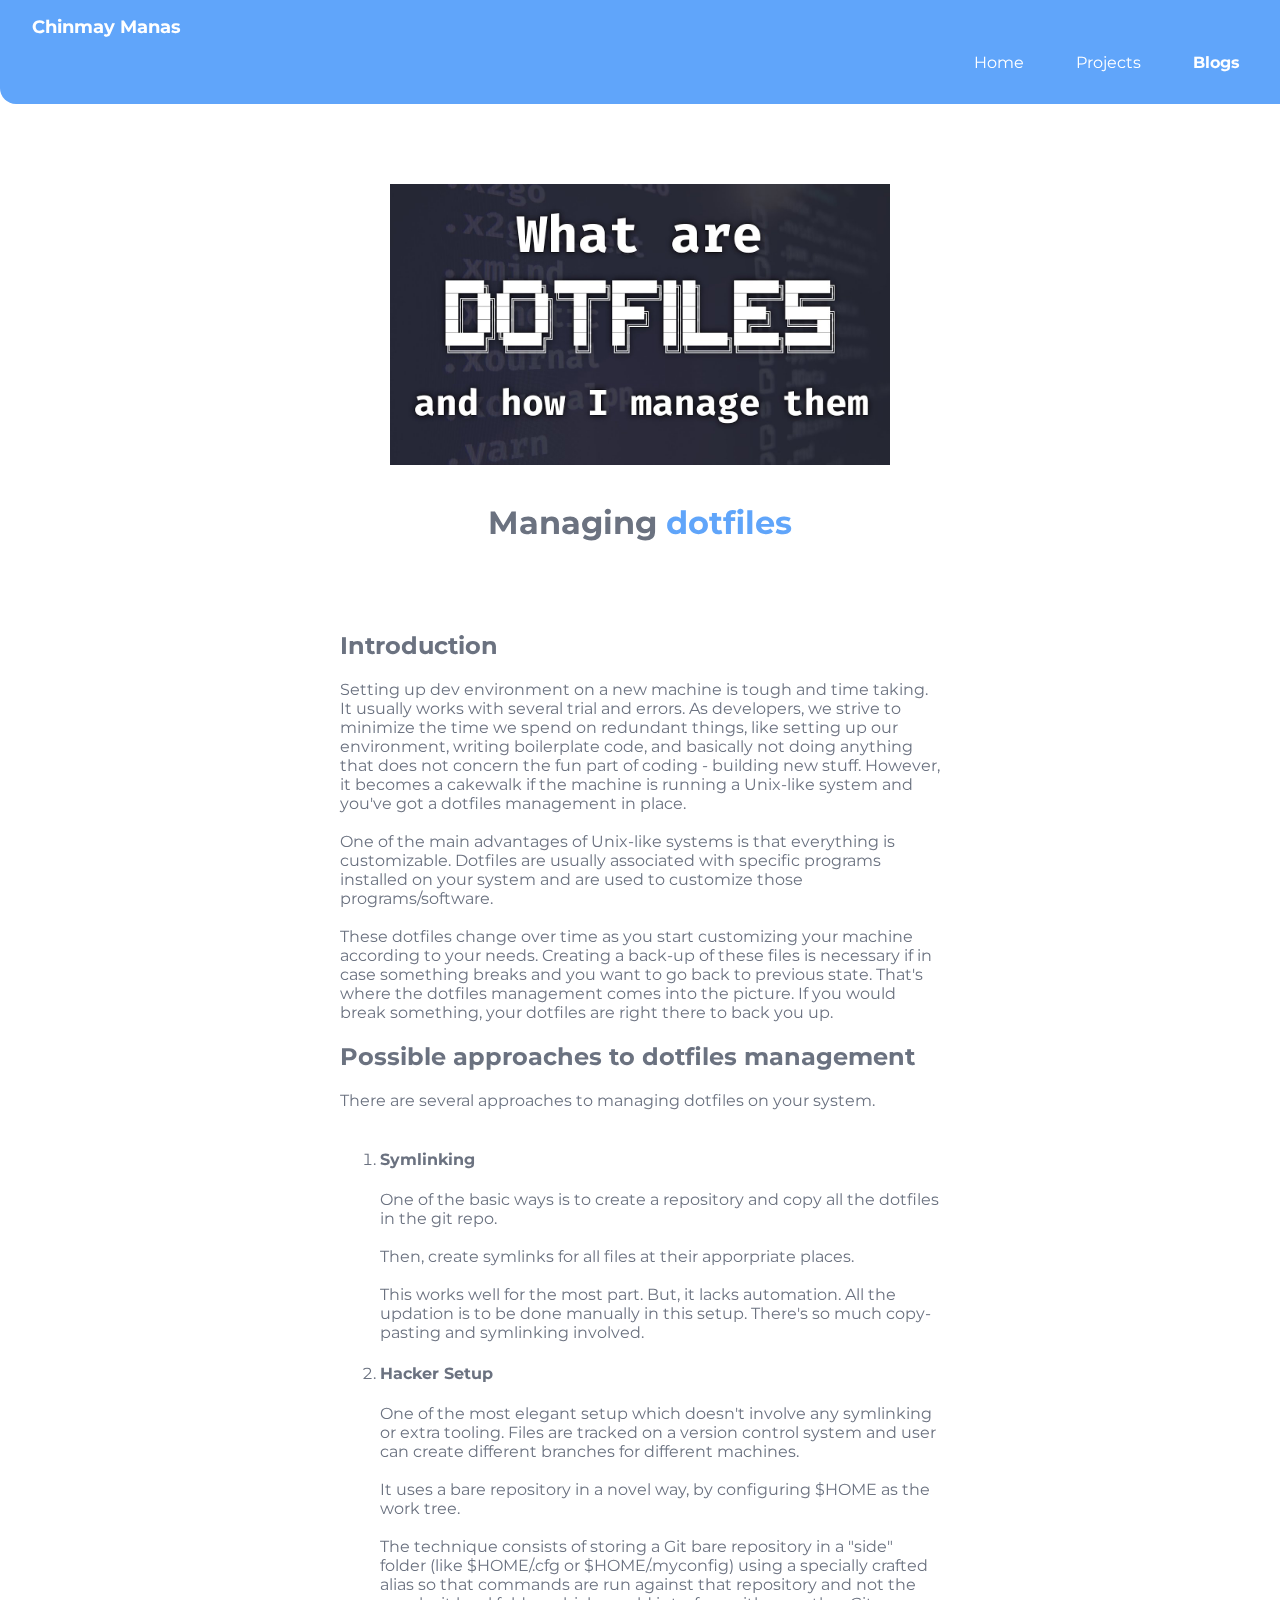
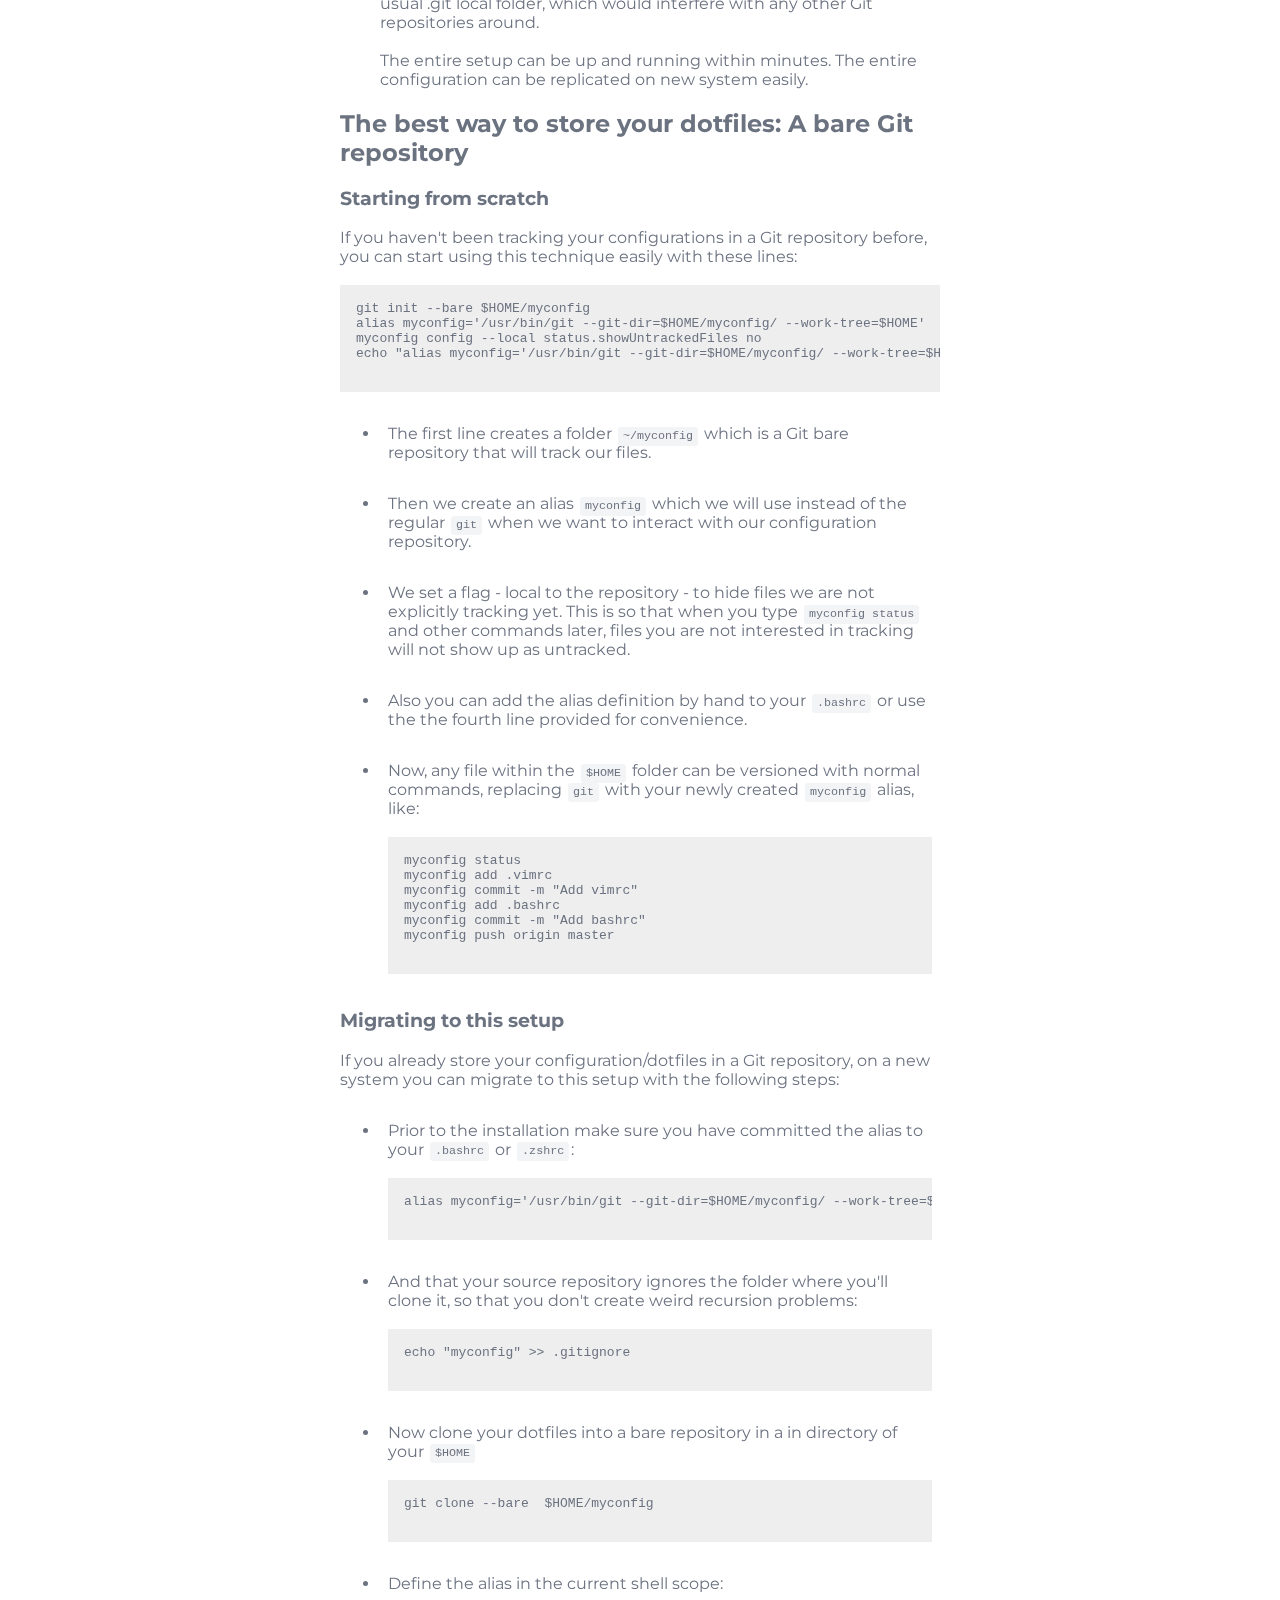
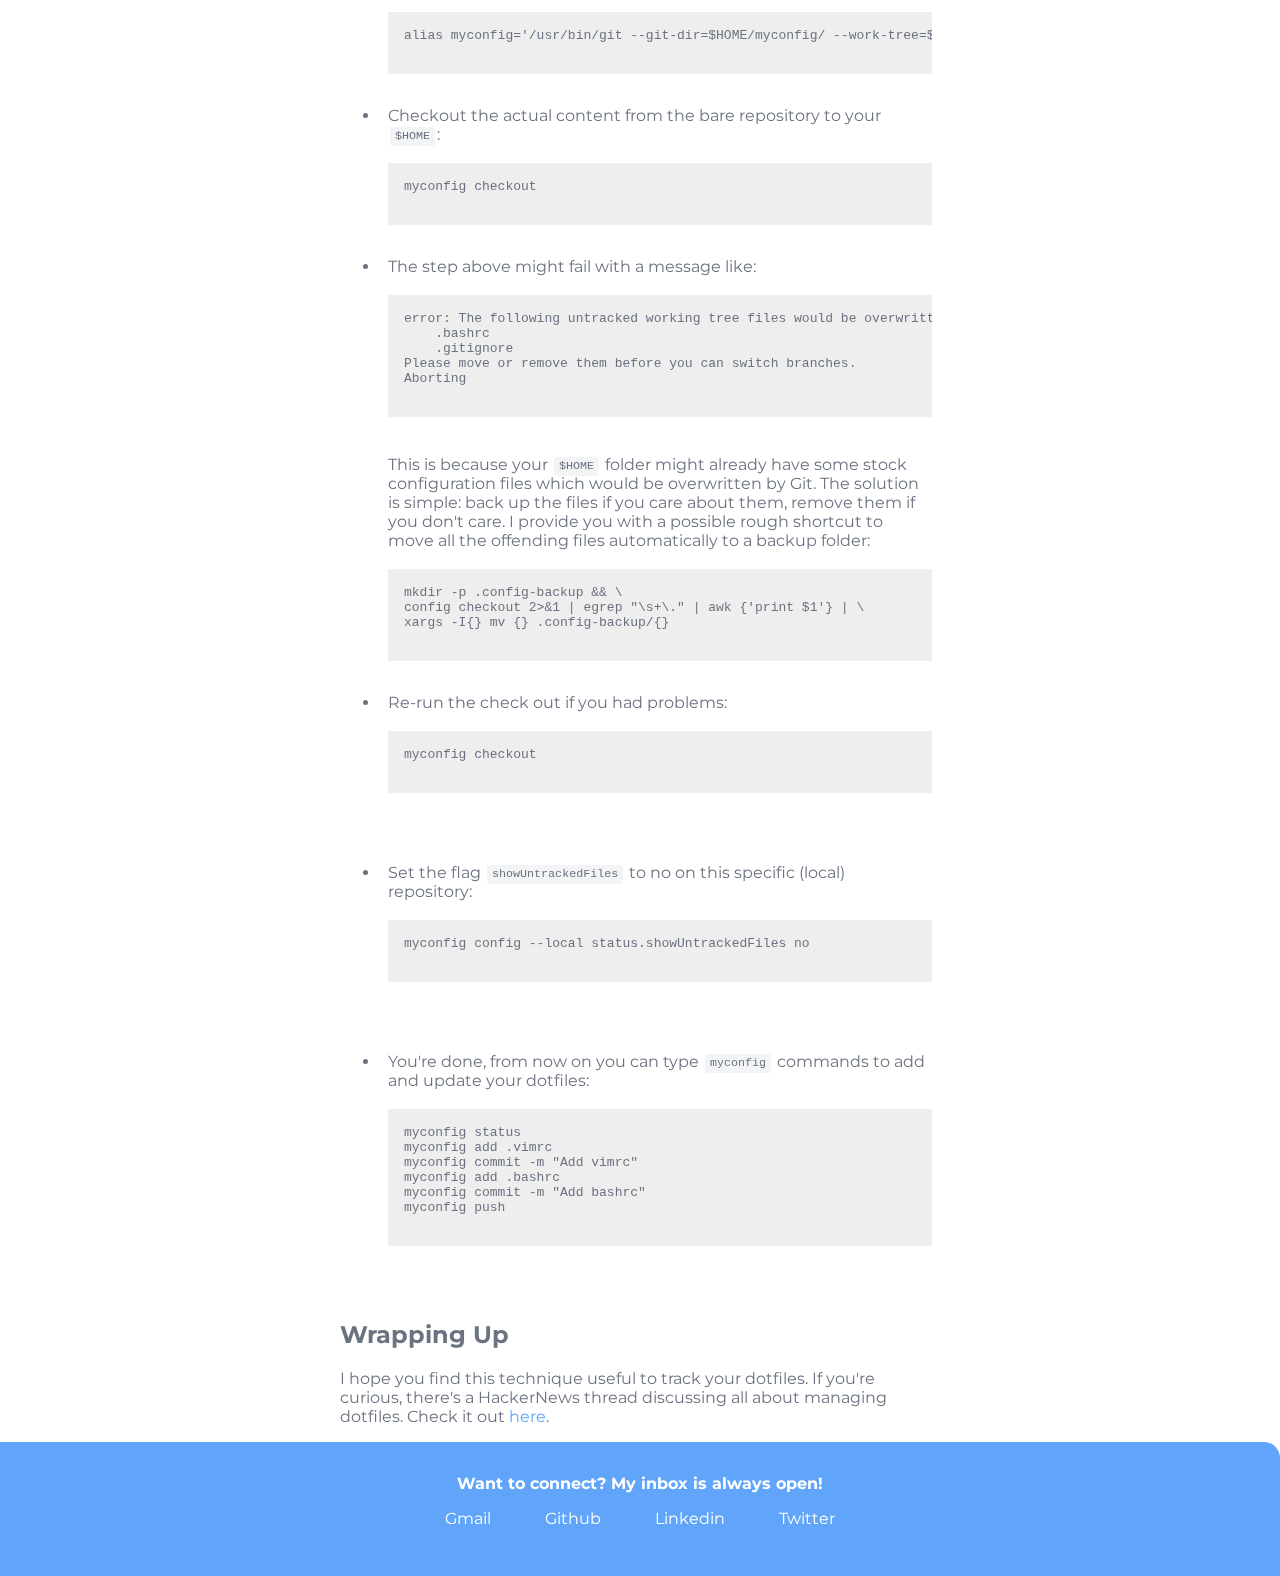
==== blog1.html @ fb5841a8 "Feat: Add dotfiles management blog in portfolio" ====
<!DOCTYPE html>
<html lang="en">

<head>
  <meta charset="UTF-8">
  <meta http-equiv="X-UA-Compatible" content="IE=edge">
  <meta name="viewport" content="width=device-width, initial-scale=1.0">
  <title>Blogs | Chinmay Manas</title>
  <link href="/styles.css" rel='stylesheet' />
  <!-- CSS 1: Style tag
    <style>
        body {
            color: red;
        }
    </style> -->
</head>

<body>

  <nav class="navigation container">
    <a class="nav-brand link" href="/">Chinmay Manas</a>
    <!--check k's portfolio-->
    <ul class="list-non-bullet nav-pills">
      <li class="list-item-inline">
        <a class="link" href="/">Home</a>
      </li>
      <li class="list-item-inline">
        <a class="link" href="/projects.html">Projects</a>
      </li>
      <li class="list-item-inline link-active">
        <a class="link" href="/blogs.html">Blogs</a>
      </li>
    </ul>
  </nav>
  <header class="hero">
    <img class="blog-img" src="/images/dotfiles.jpg" />
    <h1 class="hero-heading">Managing <span style="color: var(--primary-color)">dotfiles</span></h1>
  </header>


  <article class="container-center">
    <h2>Introduction</h2>
    <p>
      Setting up dev environment on a new machine is tough and time taking. It usually works with several trial and
      errors. As developers, we strive to minimize the time we spend on redundant things, like setting up our
      environment, writing boilerplate code, and basically not doing anything that does not concern the fun part of
      coding - building new stuff. However, it becomes a cakewalk if the machine is running a Unix-like system and
      you've got a dotfiles management in place.
      <br>
      <br>
      One of the main advantages of Unix-like systems is that everything is customizable. Dotfiles are usually
      associated with specific programs installed on your system and are used to customize those programs/software.
      <br>
      <br>
      These dotfiles change over time as you start customizing your machine according to your needs. Creating a back-up
      of these files is necessary if in case something breaks and you want to go back to previous state. That's where
      the dotfiles management comes into the picture. If you would break something, your dotfiles are right there to
      back you up.
    </p>

    <h2>Possible approaches to dotfiles management</h2>
    <p>
      There are several approaches to managing dotfiles on your system.
      <br>
      <br>
      <ol>
        <li>
          <h4>Symlinking</h4>
          One of the basic ways is to create a repository and copy all the dotfiles in the git repo.
          <br>
          <br>
          Then, create symlinks for all files at their apporpriate places.
          <br>
          <br>
          This works well for the most part. But, it lacks automation. All the updation is to be done manually in this
          setup. There's so much copy-pasting and symlinking involved.
        </li>
        <li>
          <h4>Hacker Setup</h4>
          One of the most elegant setup which doesn't involve any symlinking or extra tooling. Files are tracked on a
          version control system and user can create different branches for different machines.
          <br>
          <br>
          It uses a bare repository in a novel way, by configuring $HOME as the work tree.
          <br>
          <br>
          The technique consists of storing a Git bare repository in a "side" folder (like $HOME/.cfg or
          $HOME/.myconfig) using a specially crafted alias so that commands are run against that repository and not the
          usual .git local folder, which would interfere with any other Git repositories around.
          <br>
          <br>
          The entire setup can be up and running within minutes. The entire configuration can be replicated on new
          system easily.
        </li>
      </ol>
    </p>

    <h2>
      The best way to store your dotfiles: A bare Git repository
    </h2>
    <p>
      <h3>
        Starting from scratch
      </h3>
      If you haven't been tracking your configurations in a Git repository before, you can start using this technique
      easily with these lines:
      <br>
      <br>
      <pre>
git init --bare $HOME/myconfig
alias myconfig='/usr/bin/git --git-dir=$HOME/myconfig/ --work-tree=$HOME'
myconfig config --local status.showUntrackedFiles no
echo "alias myconfig='/usr/bin/git --git-dir=$HOME/myconfig/ --work-tree=$HOME'" >> $HOME/.bashrc
      </pre>
      <ul>
        <li class="points">
          The first line creates a folder <code class="inline-code">~/myconfig</code> which is a Git bare repository that will track our files.
        </li>
        <li class="points">
          Then we create an alias <code class="inline-code">myconfig</code> which we will use instead of the regular <code class="inline-code">git</code> when we want to interact with our configuration repository.
        </li>
        <li class="points">
          We set a flag - local to the repository - to hide files we are not explicitly tracking yet. This is so that when you type <code class="inline-code">myconfig status</code> and other commands later, files you are not interested in tracking will not show up as untracked.
        </li>
        <li class="points">
          Also you can add the alias definition by hand to your <code class="inline-code">.bashrc</code> or use the the fourth line provided for convenience.
        </li>
        <li class="points">
          Now, any file within the <code class="inline-code">$HOME</code> folder can be versioned with normal commands, replacing <code class="inline-code">git</code> with your newly created <code class="inline-code">myconfig</code> alias, like:
          <br>
          <br>
          <pre>
myconfig status
myconfig add .vimrc
myconfig commit -m "Add vimrc"
myconfig add .bashrc
myconfig commit -m "Add bashrc"
myconfig push origin master
          </pre>
        </li>
      </ul>

      <h3>Migrating to this setup</h3>
      If you already store your configuration/dotfiles in a Git repository, on a new system you can migrate to this setup with the following steps:
      <ul>
        <li class="points">
          Prior to the installation make sure you have committed the alias to your <code class="inline-code">.bashrc</code> or <code class="inline-code">.zshrc</code>:
          <br>
          <br>
          <pre>
alias myconfig='/usr/bin/git --git-dir=$HOME/myconfig/ --work-tree=$HOME'
          </pre>
        </li>

        <li class="points">
          And that your source repository ignores the folder where you'll clone it, so that you don't create weird recursion problems:
          <br>
          <br>
          <pre>
echo "myconfig" >> .gitignore
          </pre>
        </li>

        <li class="points">
          Now clone your dotfiles into a bare repository in a in directory of your <code class="inline-code">$HOME</code>
          <br>
          <br>
          <pre>
git clone --bare <git-repo-url> $HOME/myconfig
          </pre>
        </li>

        <li class="points">
          Define the alias in the current shell scope:
          <br>
          <br>
          <pre>
alias myconfig='/usr/bin/git --git-dir=$HOME/myconfig/ --work-tree=$HOME'
          </pre>
        </li>

        <li class="points">
          Checkout the actual content from the bare repository to your <code class="inline-code">$HOME</code>:
          <br>
          <br>
          <pre>
myconfig checkout
          </pre>
        </li>

        <li class="points">
          The step above might fail with a message like:
          <br>
          <br>
          <pre>
error: The following untracked working tree files would be overwritten by checkout:
    .bashrc
    .gitignore
Please move or remove them before you can switch branches.
Aborting
          </pre>
          <br>
          <br>
          This is because your <code class="inline-code">$HOME</code> folder might already have some stock configuration files which would be overwritten by Git. The solution is simple: back up the files if you care about them, remove them if you don't care. I provide you with a possible rough shortcut to move all the offending files automatically to a backup folder:
          <br>
          <br>
          <pre>
mkdir -p .config-backup && \
config checkout 2>&1 | egrep "\s+\." | awk {'print $1'} | \
xargs -I{} mv {} .config-backup/{}
          </pre>
        </li>

        <li class="points">
          Re-run the check out if you had problems:
          <br>
          <br>
          <pre>
myconfig checkout
          </pre>
          <br>
          <br>
        </li>

        <li class="points">
          Set the flag <code class="inline-code">showUntrackedFiles</code> to no on this specific (local) repository:
          <br>
          <br>
          <pre>
myconfig config --local status.showUntrackedFiles no
          </pre>
          <br>
          <br>
        </li>

        <li class="points">
          You're done, from now on you can type <code class="inline-code">myconfig</code> commands to add and update your dotfiles:
          <br>
          <br>
          <pre>
myconfig status
myconfig add .vimrc
myconfig commit -m "Add vimrc"
myconfig add .bashrc
myconfig commit -m "Add bashrc"
myconfig push
          </pre>
          <br>
          <br>
        </li>
      </ul>
      </ul>

    </p>
    <h2>Wrapping Up</h2>
    <p>
      I hope you find this technique useful to track your dotfiles. If you're curious, there's a HackerNews thread discussing all about managing dotfiles. Check it out <a class="link-blog" href="https://news.ycombinator.com/item?id=11070797" target="_blank">here</a>.
    </p>
  </article>







  <footer class="footer">
    <div class="footer-header">Want to connect?
      My inbox is always open!</div>
    <!-- <div class="footer-header">Connect with me</div> -->
    <ul class="social-link list-non-bullet">
      <li class="list-item-inline"><a class="link link-primary" href="mailto:manaschinmay0151@gmail.com">Gmail</a></li>
      <li class="list-item-inline"><a class="link link-primary" href="https://github.com/pnchinmay/"
          target="_blank">Github</a></li>
      <li class="list-item-inline"><a class="link link-primary" href="https://www.linkedin.com/in/pnchinmay/"
          target="_blank">Linkedin</a></li>
      <li class="list-item-inline"><a class="link link-primary" href="https://twitter.com/ManasChinmay"
          target="_blank">Twitter</a></li>
    </ul>
  </footer>

</body>

</html>
---- styles.css ----
@import url('https://fonts.googleapis.com/css2?family=Montserrat:wght@400;700&display=swap');

:root {
    --primary-color: #60A5FA;
    --dark-gray: #6B7280;
    --off-white: #F3F4F6;
}

body {
    font-family: 'Montserrat', sans-serif;
    margin: 0px;
}

hr {
    margin: 2rem 0rem;
}

article {
    color: var(--dark-gray);
}

.container {
    padding-left: 1rem;
    padding-right: 1rem;
}

.container-center {
    max-width: 600px;
    margin: auto;
}

/** links **/
.link {
    text-decoration: none;
    padding: 0.5rem 1rem;
    border-radius: 0.5rem;
}

.link-blog {
    text-decoration: none;
    color: var(--primary-color);
}

.link-primary {
    background-color: var(--primary-color);
    border: 1px solid var(--primary-color);
    color: white;
}

.link-secondary {
    color: var(--primary-color);
    /* background-color: white; */
    border: 1px solid var(--primary-color);
    /* border-color: var(--primary-color);
    border: 1px solid; */
}

/** lists **/
.list-non-bullet {
    list-style: none;
    padding: 0%;
}

.list-item-inline {
    display: inline;
    padding: 0rem 0.5rem;
}

/** navigation **/
.navigation {
    background-color: var(--primary-color);
    color: white;
    padding: 1rem;
    border-bottom-left-radius: 1rem;
}

.navigation .nav-brand {
    font-weight: bold;
    font-size: 1.1rem;
}

.navigation .nav-pills {
    text-align: right;
}

.navigation .link{
    color: white;
}

.navigation .link-active {
    font-weight: bold;
}

.hero {
    padding: 2rem;
    padding-top: 5rem;
}

.hero .hero-img {
    max-width: 80%;
    width: 350px;
    display: block;
    margin: auto;
}

.hero .blog-img {
    max-width: 80%;
    width: 500px;
    display: block;
    margin: auto;
}

.hero .hero-heading {
    padding: 1rem;
    color: var(--dark-gray);
    text-align: center;
    /* font-size: ; */
}

/** section **/
.section {
    padding: 2rem;
    display: block;
}
.section h1{
    text-align: center;
}

.container-center p{
    color: var(--dark-gray);
}
.ow {
    background-color: var(--off-white);
}

#projectList li:nth-child(odd) {
    background-color: var(--off-white);
}

#blogList li:nth-child(odd) {
    background-color: var(--off-white);
}

.footer {
    background-color: var(--primary-color);
    padding: 2rem 1rem;
    text-align: center;
    color: white;
    border-top-right-radius: 1rem;
}

.footer .footer-header {
    font-weight: bold;
}

.social-link {
    padding-inline-start: 0px;
}

pre {
    height: auto;
    max-height: 200px;
    overflow: auto;
    background-color: #eeeeee;
    word-break: normal !important;
    word-wrap: normal !important;
    white-space: pre !important;
    padding: 1rem;
    margin: auto;
}

.inline-code {
    font-size: 90%;
    background: var(--off-white);
    border-radius: 3px;
    line-height: normal;
    padding: 0.2em 0.4em;
    font-family: monospace;
    margin: 0em 0.2em;
}

.points {
    padding: 1rem 0.5rem;
}
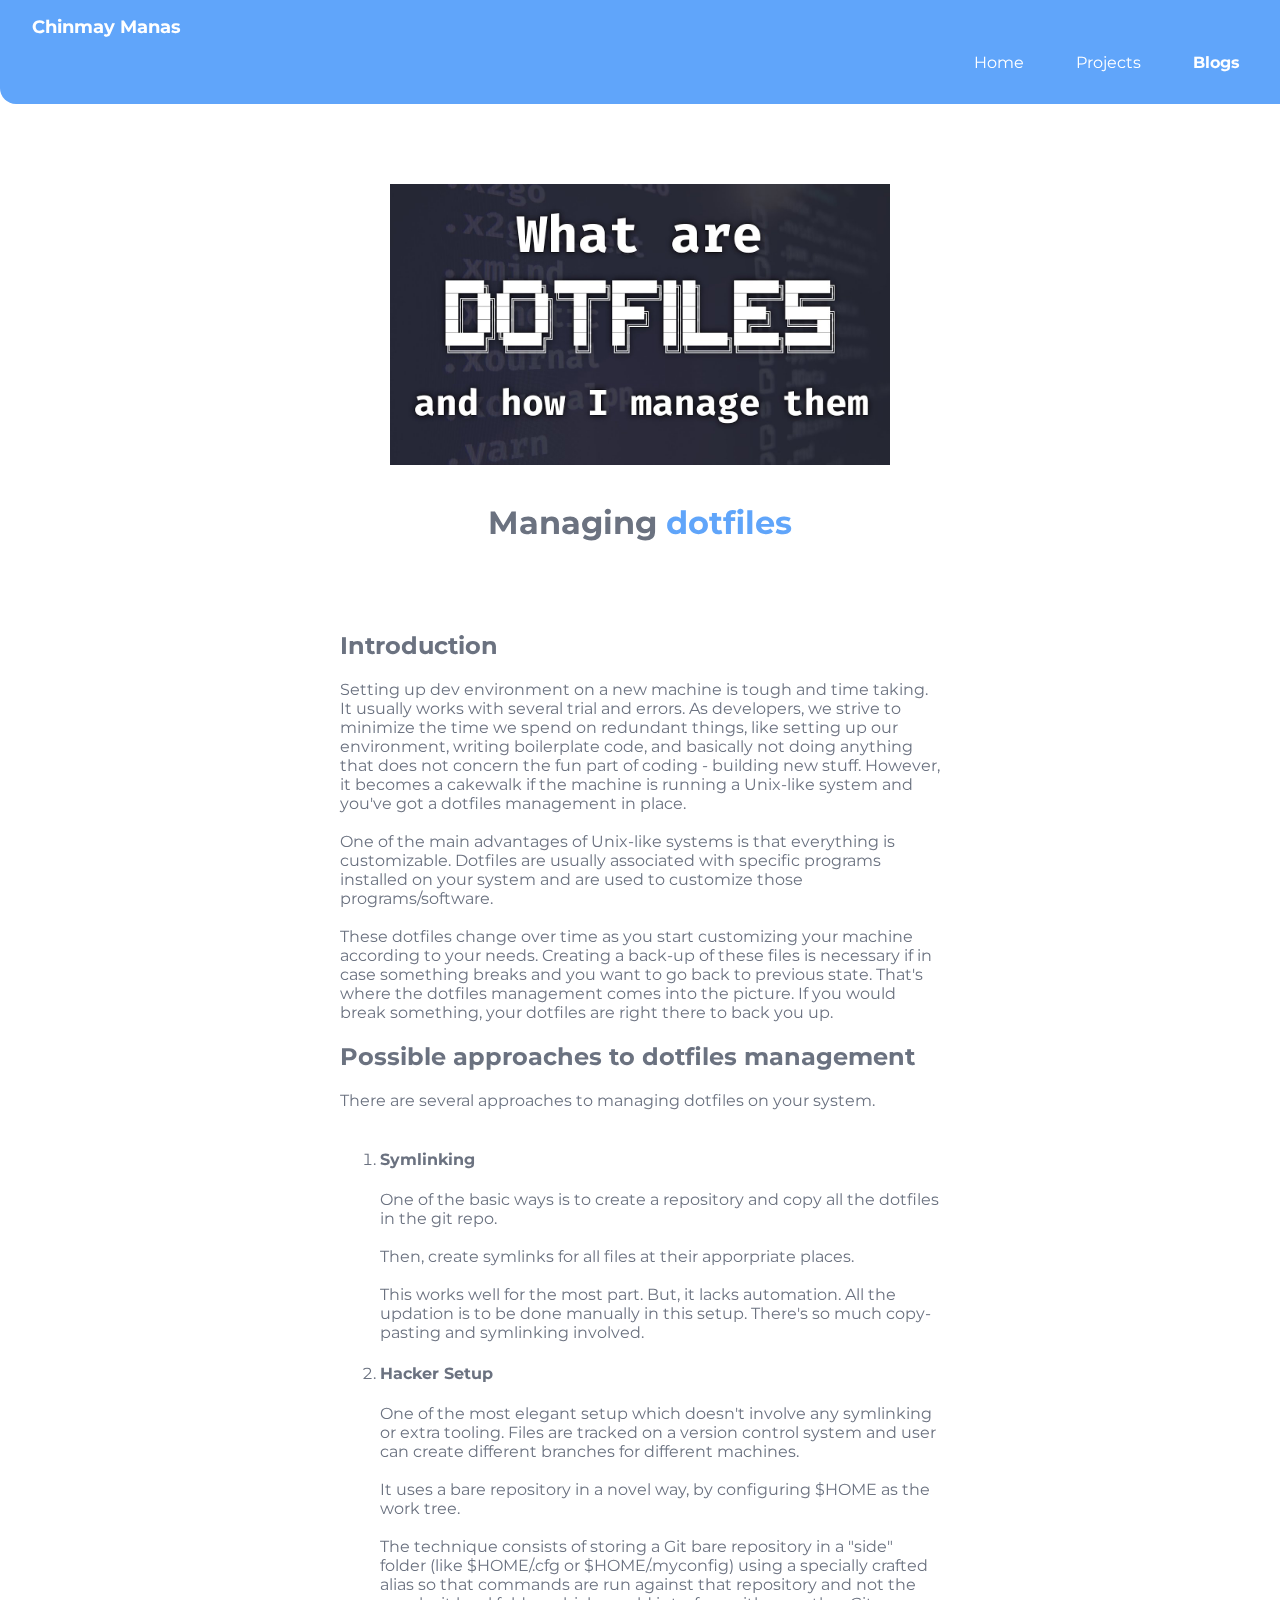
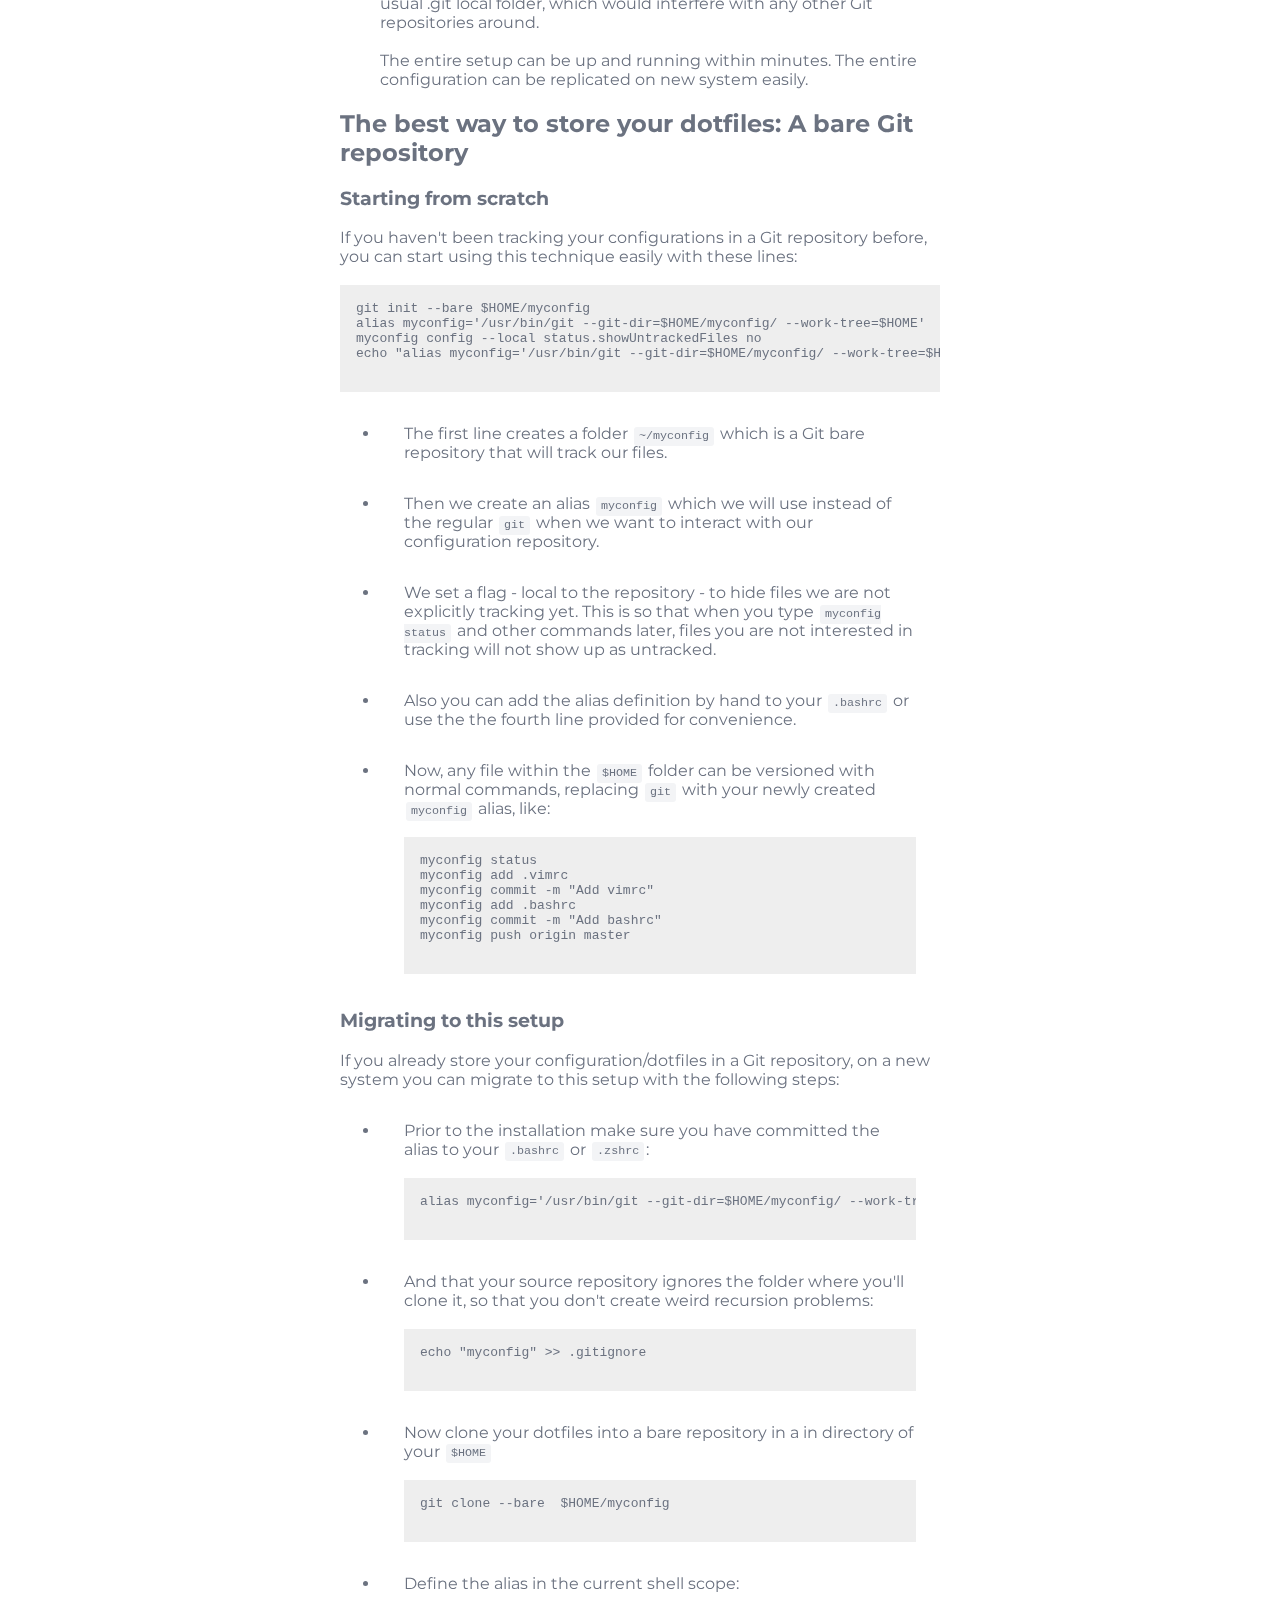
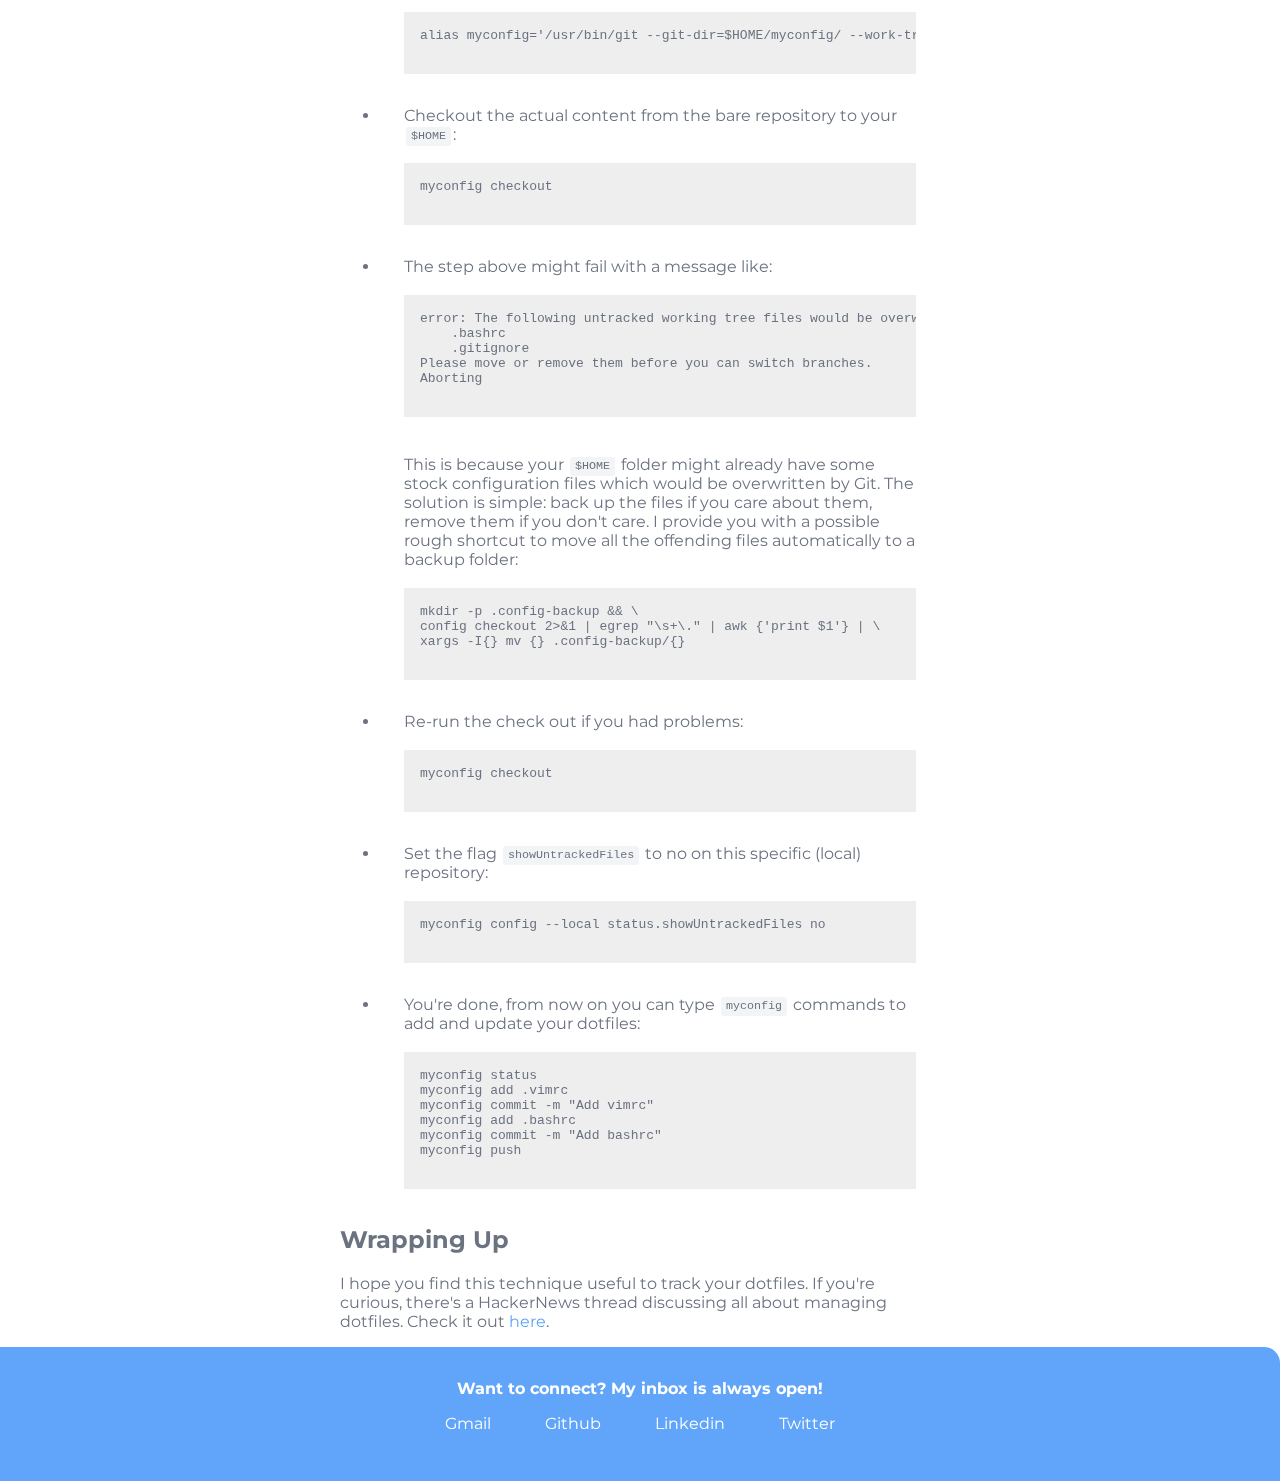
==== commit cf83077c: "Style: minor fixes" ====
--- a/blog1.html
+++ b/blog1.html
@@ -218,8 +218,6 @@
           <pre>
 myconfig checkout
           </pre>
-          <br>
-          <br>
         </li>
 
         <li class="points">
@@ -229,8 +227,6 @@
           <pre>
 myconfig config --local status.showUntrackedFiles no
           </pre>
-          <br>
-          <br>
         </li>
 
         <li class="points">
@@ -245,8 +241,6 @@
 myconfig commit -m "Add bashrc"
 myconfig push
           </pre>
-          <br>
-          <br>
         </li>
       </ul>
       </ul>
--- a/styles.css
+++ b/styles.css
@@ -180,5 +180,5 @@
 }
 
 .points {
-    padding: 1rem 0.5rem;
+    padding: 1rem 1.5rem;
 }